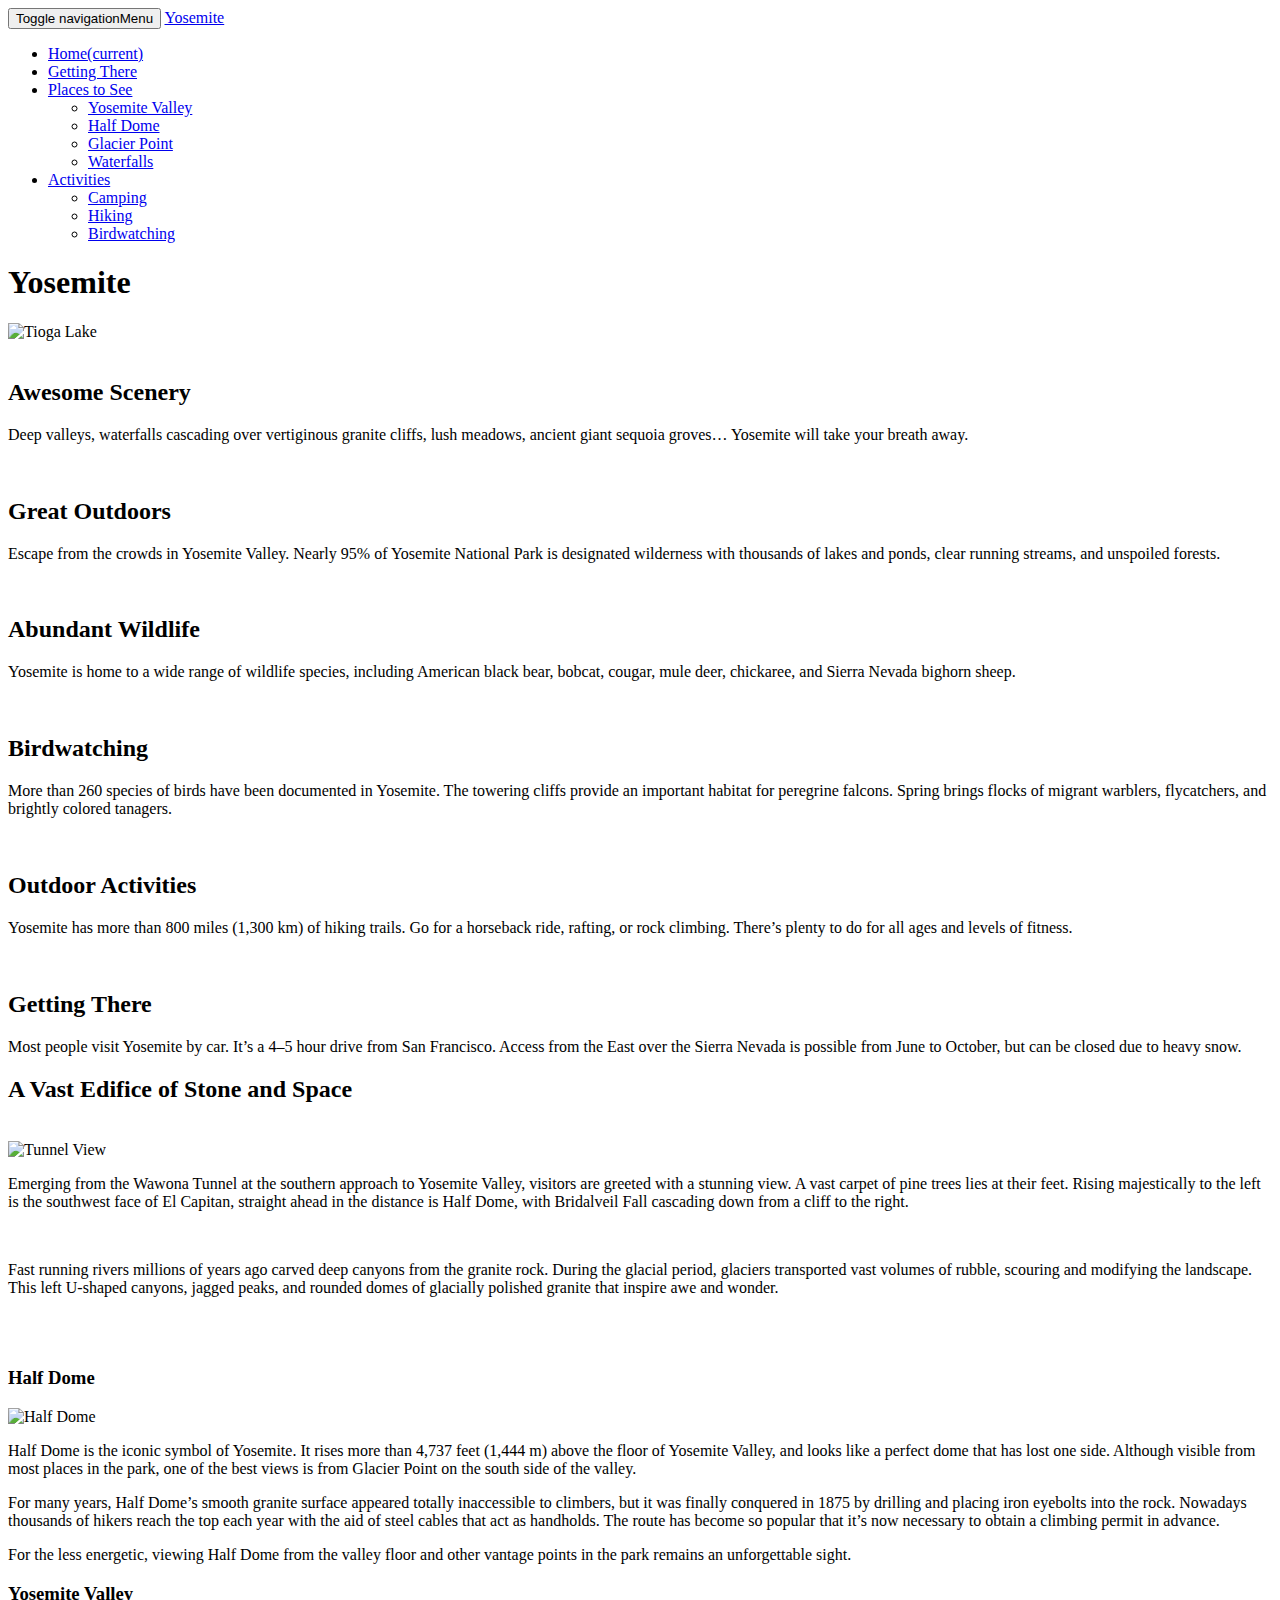
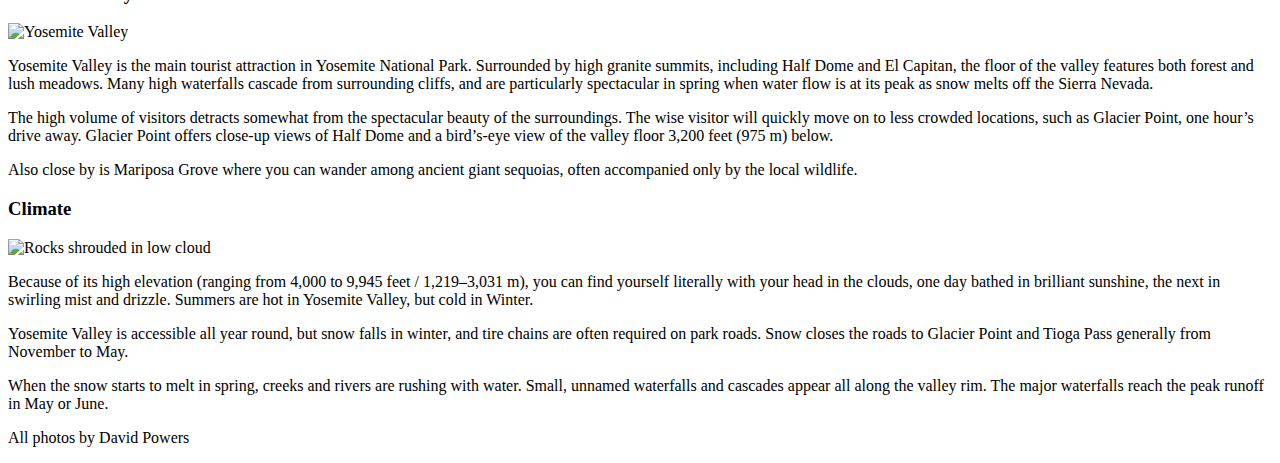
==== index.html @ 06b00417 "Initial Files" ====
<!DOCTYPE html>
<html lang="en">
  <head>
    <meta charset="utf-8">
	<meta http-equiv="X-UA-Compatible" content="IE=edge">
	<meta name="viewport" content="width=device-width, initial-scale=1">
    <title>Yosemite National Park</title>
    <!-- Bootstrap -->
	<link href="css/bootstrap.css" rel="stylesheet">
	<link href="css/yosemite.css" rel="stylesheet" type="text/css">

	<!-- HTML5 shim and Respond.js for IE8 support of HTML5 elements and media queries -->
	<!-- WARNING: Respond.js doesn't work if you view the page via file:// -->
	<!--[if lt IE 9]>
		  <script src="https://oss.maxcdn.com/html5shiv/3.7.2/html5shiv.min.js"></script>
		  <script src="https://oss.maxcdn.com/respond/1.4.2/respond.min.js"></script>
		<![endif]-->
  </head>
  <body>
  <nav class="navbar navbar-default navbar-fixed-top">
    <div class="container-fluid">
      <!-- Brand and toggle get grouped for better mobile display -->
      <div class="navbar-header">
        <button type="button" class="navbar-toggle collapsed" data-toggle="collapse" data-target="#topFixedNavbar1" aria-expanded="false"><span class="sr-only">Toggle navigation</span>Menu <span class="glyphicon glyphicon-chevron-down"></span></button>
        <a class="navbar-brand" href="index.html">Yosemite</a></div>
      <!-- Collect the nav links, forms, and other content for toggling -->
      <div class="collapse navbar-collapse" id="topFixedNavbar1">
        <ul class="nav navbar-nav">
          <li class="active"><a href="index.html">Home<span class="sr-only">(current)</span></a></li>
          <li><a href="#">Getting There</a></li>
          <li class="dropdown"><a href="#" class="dropdown-toggle" data-toggle="dropdown" role="button" aria-haspopup="true" aria-expanded="false">Places to See<span class="caret"></span></a>
            <ul class="dropdown-menu">
              <li><a href="#">Yosemite Valley</a></li>
              <li><a href="#">Half Dome</a></li>
              <li><a href="#">Glacier Point</a></li>
              
              <li><a href="#">Waterfalls</a></li>
              
            </ul>
          </li>
          <li class="dropdown"><a href="#" class="dropdown-toggle" data-toggle="dropdown" role="button" aria-haspopup="true" aria-expanded="false">Activities<span class="caret"></span></a>
            <ul class="dropdown-menu">
              <li><a href="#">Camping</a></li>
              <li><a href="#">Hiking</a></li>
              <li><a href="#">Birdwatching</a></li>
            </ul>
          </li>
        </ul>
</div>
      <!-- /.navbar-collapse -->
    </div>
    <!-- /.container-fluid -->
  </nav>
  <div class="container-fluid">
    <div class="row" id="lake">
      <h1>Yosemite</h1>
      <img src="images/tioga_lake.jpg" class="img-responsive" alt="Tioga Lake"></div>
    <section id="highlights" class="row">
      <div class="col-lg-10 col-lg-offset-1">
        <div class="row">
          <article class="col-sm-6 col-md-4"><img src="images/svg/mountains_icon.svg" alt=""/>
            <h2>Awesome Scenery</h2>
            <p>Deep valleys, waterfalls cascading over  vertiginous granite cliffs, lush meadows, ancient giant sequoia groves…  Yosemite will take your breath away.</p>
</article>
          <article class="col-sm-6 col-md-4 hidden-xs"><img src="images/svg/leaf_icon.svg" alt=""/>
            <h2>Great Outdoors</h2>
            <p>Escape from the crowds in Yosemite Valley.  Nearly 95% of Yosemite National Park is designated wilderness with thousands of  lakes and ponds, clear running streams, and unspoiled forests.</p>
</article>
          <div class="clearfix visible-sm-block"></div>
          <article class="col-sm-6 col-md-4"><img src="images/svg/paw_icon.svg" alt=""/>
            <h2>Abundant Wildlife</h2>
            <p>Yosemite is home to a wide range of wildlife species, including American black bear, bobcat, cougar, mule deer, chickaree, and Sierra Nevada bighorn sheep.</p>
            <p></p>
</article>
          <div class="clearfix visible-md-block visible-lg-block"></div>
          <article class="col-sm-6 col-md-4"><img src="images/svg/binoculars_icon.svg" alt=""/>
            <h2>Birdwatching</h2>
            <p>More than 260 species of birds have been  documented in Yosemite. The towering cliffs provide an important habitat for  peregrine falcons. Spring brings flocks of migrant warblers, flycatchers, and  brightly colored tanagers.</p>
</article>
          <div class="clearfix visible-sm-block"></div>
          <article class="col-sm-6 col-md-4"><img src="images/svg/tent_icon.svg" alt=""/>
            <h2>Outdoor Activities</h2>
            <p>Yosemite has more than 800 miles (1,300 km)  of hiking trails. Go for a horseback ride, rafting, or rock climbing. There&rsquo;s  plenty to do for all ages and levels of fitness.</p>
</article>
          <article class="col-sm-6 col-md-4"><img src="images/svg/car_icon.svg" alt=""/>
            <h2>Getting There</h2>
            <p>Most people visit Yosemite by car. It&rsquo;s a  4–5 hour drive from San Francisco. Access from the East over the Sierra Nevada  is possible from June to October, but can be closed due to heavy snow.</p>
</article>
        </div>
      </div>
    </section>
    <section class="row" id="feature">
      <div class="col-sm-12 col-md-8 col-md-offset-2 col-lg-6 col-lg-offset-3">
        <h2>A Vast Edifice of Stone and Space</h2>
      &nbsp;</div>
<div class="col-sm-12 col-md-8 col-md-offset-2 col-lg-6 col-lg-offset-3"><img src="images/tunnel_view.jpg" class="img-rounded img-responsive" alt="Tunnel View">&nbsp;</div>
      <div class="col-sm-10 col-sm-offset-1 col-md-offset-2 col-md-4 col-lg-offset-3 col-lg-3">
        <p>Emerging from the Wawona Tunnel at the southern  approach to Yosemite Valley, visitors are greeted with a stunning view. A vast  carpet of pine trees lies at their feet. Rising majestically to the left is the  southwest face of El Capitan, straight ahead in the distance is Half Dome, with  Bridalveil Fall cascading down from a cliff to the right.</p>
      &nbsp;</div>
<div class="col-sm-10 col-sm-offset-1 col-md-offset-0 col-md-4 col-lg-3">
  <p>Fast running rivers millions of years ago  carved deep canyons from the granite rock. During the glacial period, glaciers  transported vast volumes of rubble, scouring and modifying the landscape. This  left U-shaped canyons, jagged peaks, and rounded domes of glacially polished  granite that inspire awe and wonder.</p>
  &nbsp;</div>
</section>
    <section class="row" id="articles">
      <div class="col-lg-10 col-lg-offset-1">&nbsp;
        <div class="row">
          <div class="col-sm-4">
            <h3>Half Dome</h3>
            <img src="images/half_dome.jpg" class="img-rounded img-responsive" alt="Half Dome">
            <p>Half Dome is the iconic symbol of Yosemite.  It rises more than 4,737 feet (1,444 m) above the floor of Yosemite Valley, and  looks like a perfect dome that has lost one side. Although visible from most  places in the park, one of the best views is from Glacier Point on the south  side of the valley.</p>
            <p>For many years, Half Dome&rsquo;s smooth granite  surface appeared totally inaccessible to climbers, but it was finally conquered  in 1875 by drilling and placing iron eyebolts into the rock. Nowadays thousands  of hikers reach the top each year with the aid of steel cables that act as  handholds. The route has become so popular that it&rsquo;s now necessary to obtain a  climbing permit in advance.</p>
            <p>For the less energetic, viewing Half Dome  from the valley floor and other vantage points in the park remains an  unforgettable sight.</p>
          </div>
          <div class="col-sm-4">
            <h3>Yosemite Valley</h3>
            <img src="images/valley.jpg" class="img-rounded img-responsive" alt="Yosemite Valley">
            <p>Yosemite Valley is the main tourist  attraction in Yosemite National Park. Surrounded by high granite summits,  including Half Dome and El Capitan, the floor of the valley features both  forest and lush meadows. Many high waterfalls cascade from surrounding cliffs,  and are particularly spectacular in spring when water flow is at its peak as  snow melts off the Sierra Nevada.</p>
            <p>The high volume of visitors detracts  somewhat from the spectacular beauty of the surroundings. The wise visitor will  quickly move on to less crowded locations, such as Glacier Point, one hour&rsquo;s  drive away. Glacier Point offers close-up views of Half Dome and a bird&rsquo;s-eye  view of the valley floor 3,200 feet (975 m) below.</p>
            <p>Also close by is Mariposa Grove where you  can wander among ancient giant sequoias, often accompanied only by the local  wildlife.</p>
          </div>
          <div class="col-sm-4">
            <h3>Climate</h3>
            <img src="images/low_cloud.jpg" class="img-rounded img-responsive" alt="Rocks shrouded in low cloud">
            <p>Because of its high elevation (ranging from  4,000 to 9,945 feet / 1,219–3,031 m), you can find yourself literally with your  head in the clouds, one day bathed in brilliant sunshine, the next in swirling  mist and drizzle. Summers are hot in Yosemite Valley, but cold in Winter.</p>
            <p>Yosemite Valley is accessible all year  round, but snow falls in winter, and tire chains are often required on park  roads. Snow closes the roads to Glacier Point and Tioga Pass generally from  November to May. </p>
            <p>When the snow starts to melt in spring,  creeks and rivers are rushing with water. Small, unnamed waterfalls and  cascades appear all along the valley rim. The major waterfalls reach the peak  runoff in May or June.</p>
          </div>
        </div>
      </div>
    </section>
    <footer class="row">
      <div class="col-lg-12">
        <p>All photos by David Powers</p>
      </div>
    </footer>
  </div>
<!-- jQuery (necessary for Bootstrap's JavaScript plugins) --> 
	<script src="js/jquery-1.11.3.min.js"></script>

	<!-- Include all compiled plugins (below), or include individual files as needed --> 
	<script src="js/bootstrap.js"></script>
  </body>
</html>
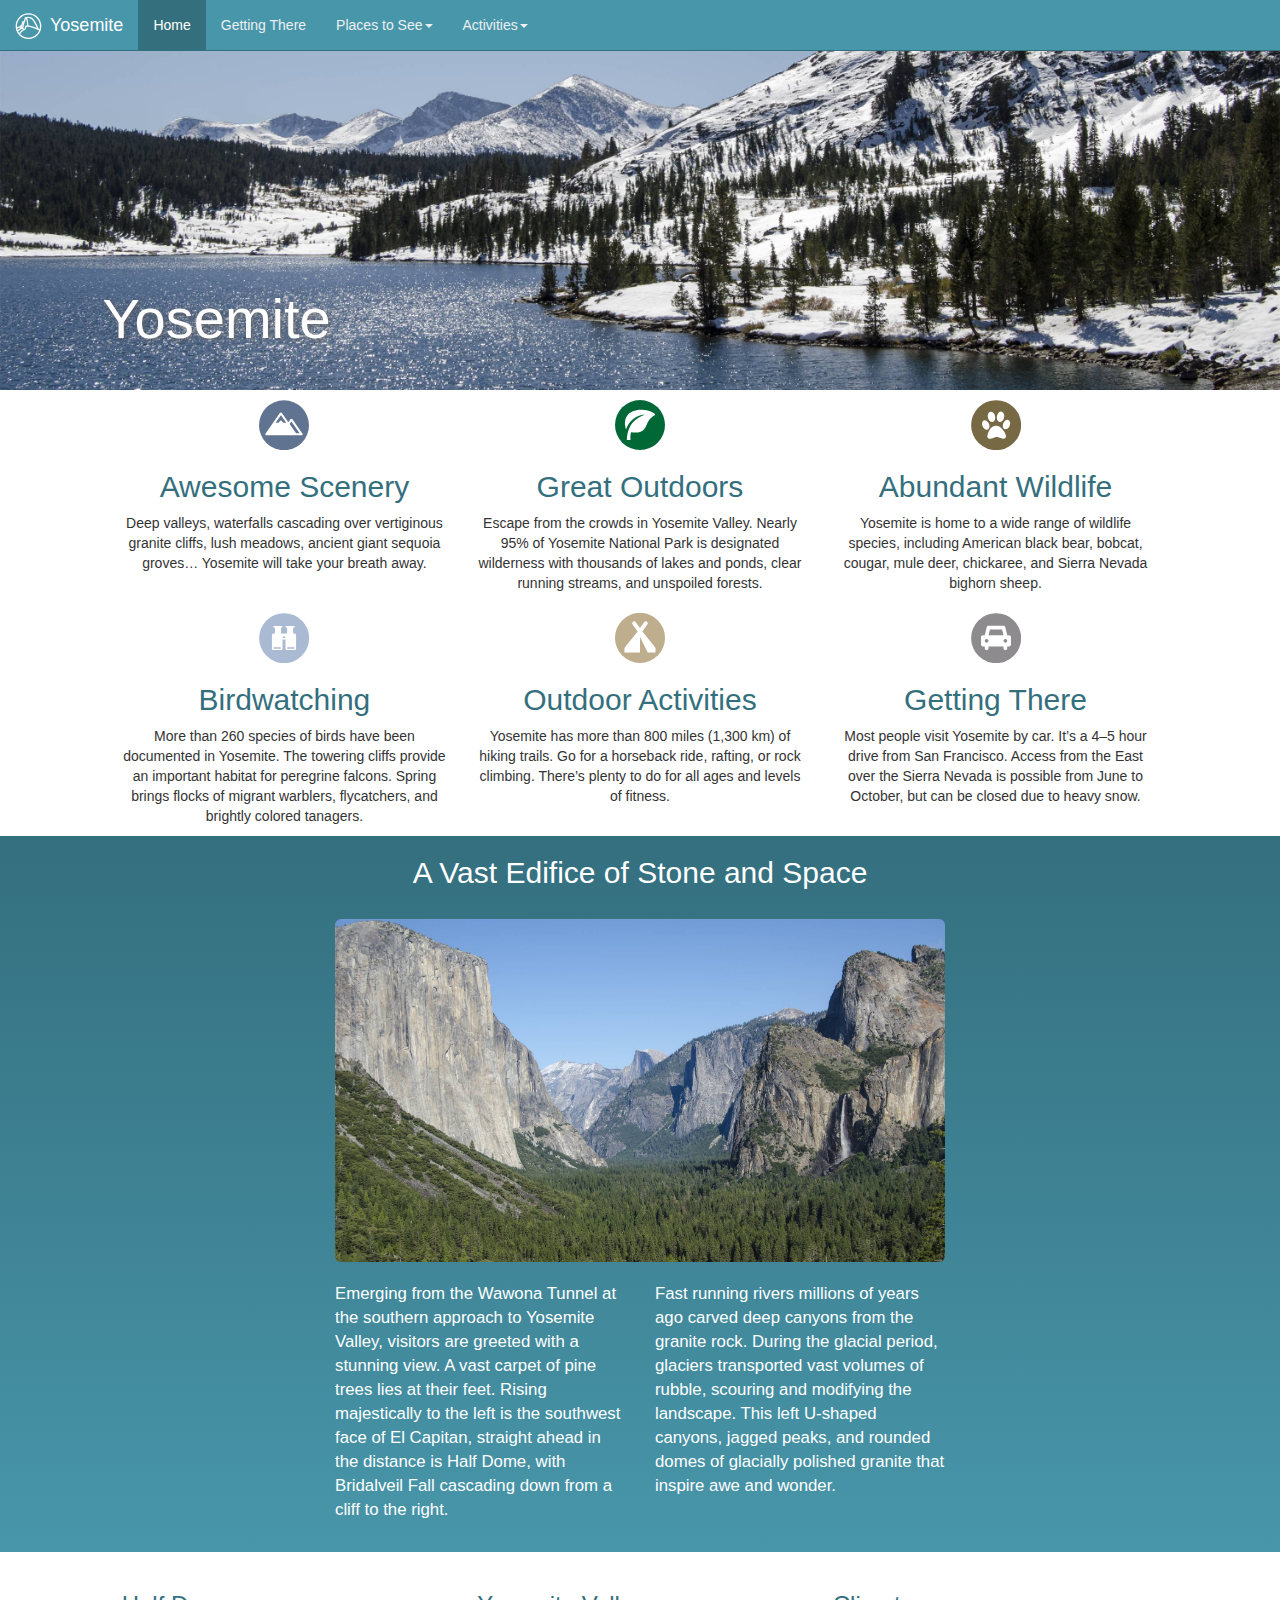
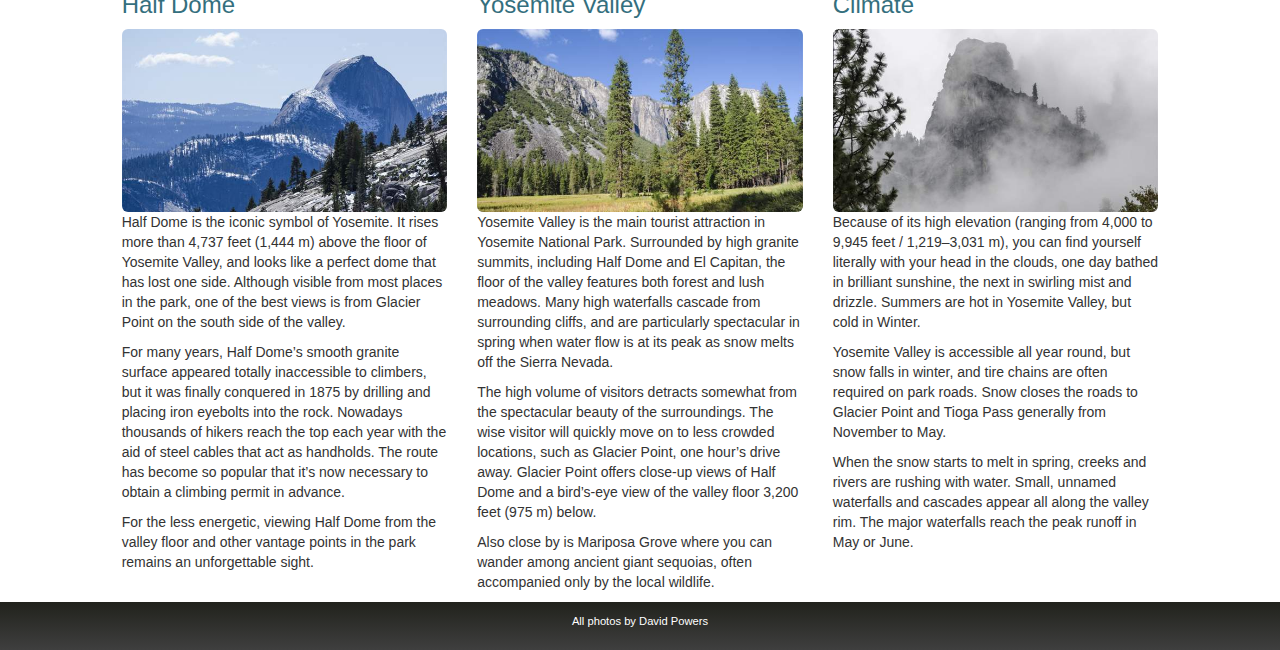
==== commit 4bb304b2: "commit" ====
--- a/index.html
+++ b/index.html
@@ -31,8 +31,8 @@
           <li class="dropdown"><a href="#" class="dropdown-toggle" data-toggle="dropdown" role="button" aria-haspopup="true" aria-expanded="false">Places to See<span class="caret"></span></a>
             <ul class="dropdown-menu">
               <li><a href="#">Yosemite Valley</a></li>
-              <li><a href="#">Half Dome</a></li>
-              <li><a href="#">Glacier Point</a></li>
+              <li><a href="halfdome.html">Half Dome</a></li>
+              <li><a href="Glacierpoint.html">Glacier Point</a></li>
               
               <li><a href="#">Waterfalls</a></li>
               
--- a/css/yosemite.css
+++ b/css/yosemite.css
@@ -0,0 +1,161 @@
+@charset "utf-8";
+.navbar-default {
+  background-color: #4896aa;
+  border-color: #346f7e;
+}
+.navbar-default .navbar-brand {
+  color: #ecf0f1;
+}
+.navbar-default .navbar-brand:hover, .navbar-default .navbar-brand:focus {
+  color: #ffffff;
+}
+.navbar-default .navbar-text {
+  color: #ecf0f1;
+}
+.navbar-default .navbar-nav > li > a {
+  color: #ecf0f1;
+}
+.navbar-default .navbar-nav > li > a:hover, .navbar-default .navbar-nav > li > a:focus {
+  color: #ffffff;
+}
+.navbar-default .navbar-nav > li > .dropdown-menu {
+  background-color: #4896aa;
+}
+.navbar-default .navbar-nav > li > .dropdown-menu > li > a {
+  color: #ecf0f1;
+}
+.navbar-default .navbar-nav > li > .dropdown-menu > li > a:hover,
+.navbar-default .navbar-nav > li > .dropdown-menu > li > a:focus {
+  color: #ffffff;
+  background-color: #346f7e;
+}
+.navbar-default .navbar-nav > li > .dropdown-menu > li > .divider {
+  background-color: #4896aa;
+}
+.navbar-default .navbar-nav > .active > a, .navbar-default .navbar-nav > .active > a:hover, .navbar-default .navbar-nav > .active > a:focus {
+  color: #ffffff;
+  background-color: #346f7e;
+}
+.navbar-default .navbar-nav > .open > a, .navbar-default .navbar-nav > .open > a:hover, .navbar-default .navbar-nav > .open > a:focus {
+  color: #ffffff;
+  background-color: #346f7e;
+}
+.navbar-default .navbar-toggle {
+  border-color: #346f7e;
+}
+.navbar-default .navbar-toggle:hover, .navbar-default .navbar-toggle:focus {
+  background-color: #346f7e;
+}
+.navbar-default .navbar-toggle .icon-bar {
+  background-color: #ecf0f1;
+}
+.navbar-default .navbar-collapse,
+.navbar-default .navbar-form {
+  border-color: #ecf0f1;
+}
+.navbar-default .navbar-link {
+  color: #ecf0f1;
+}
+.navbar-default .navbar-link:hover {
+  color: #ffffff;
+}
+.navbar-brand {
+	background-image: url(../images/svg/halfdome.svg);
+	background-repeat: no-repeat;
+	background-size: 66px auto;
+	padding-left: 50px;
+	background-position: -6% 0%;
+}
+#lake {
+	position: relative;
+}
+#lake h1 {
+	position: absolute;
+	color: #FDFDFD;
+	font-family: Impact, Haettenschweiler, "Franklin Gothic Bold", "Arial Black", sans-serif;
+	font-size: 4em;
+	text-shadow: 2px 2px 5px rgba(94,94,94,0.75);
+	bottom: 9%;
+	left: 8%;
+}
+img[src$="icon.svg"] {
+	width: 50px;
+	margin: 10px auto;
+	display: block;
+}
+#highlights {
+	text-align: center;
+}
+h2, h3 {
+	color: #346f7e;
+}
+footer {
+	padding: 1em 0;
+	background-color: #21221C;
+	background-image: -webkit-linear-gradient(270deg,rgba(33,34,28,1.00) 0%,rgba(63,63,63,1.00) 100%);
+	background-image: -moz-linear-gradient(270deg,rgba(33,34,28,1.00) 0%,rgba(63,63,63,1.00) 100%);
+	background-image: -o-linear-gradient(270deg,rgba(33,34,28,1.00) 0%,rgba(63,63,63,1.00) 100%);
+	background-image: linear-gradient(180deg,rgba(33,34,28,1.00) 0%,rgba(63,63,63,1.00) 100%);
+	color: #FFFFFF;
+	font-size: 0.8em;
+	text-align: center;
+}
+body {
+	padding-top: 50px;
+}
+
+
+
+
+
+
+
+
+
+
+
+@media (max-width:649px){
+  .navbar-default .navbar-nav .open .dropdown-menu > li > a {
+    color: #ecf0f1;
+  }
+  .navbar-default .navbar-nav .open .dropdown-menu > li > a:hover, .navbar-default .navbar-nav .open .dropdown-menu > li > a:focus {
+    color: #ffffff;
+  }
+  .navbar-default .navbar-nav .open .dropdown-menu > .active > a, .navbar-default .navbar-nav .open .dropdown-menu > .active > a:hover, .navbar-default .navbar-nav .open .dropdown-menu > .active > a:focus {
+    color: #ffffff;
+    background-color: #346f7e;
+  }
+.navbar-toggle {
+	color: #ffffff;
+}
+#lake h1 {
+	font-size: 2em;
+	bottom: 0%;
+}
+
+
+}
+
+@media screen and (min-width:650px) and (max-width:959px){
+#lake h1 {
+	font-size: 3em;
+}
+
+}
+#feature {
+	background-color: #346F7E;
+	background-image: -webkit-linear-gradient(270deg,rgba(52,111,126,1.00) 0%,rgba(72,150,170,1.00) 100%);
+	background-image: -moz-linear-gradient(270deg,rgba(52,111,126,1.00) 0%,rgba(72,150,170,1.00) 100%);
+	background-image: -o-linear-gradient(270deg,rgba(52,111,126,1.00) 0%,rgba(72,150,170,1.00) 100%);
+	background-image: linear-gradient(180deg,rgba(52,111,126,1.00) 0%,rgba(72,150,170,1.00) 100%);
+}
+#feature h2 {
+	color: #FFFFFF;
+	text-align: center;
+}
+#feature p {
+	color: #FFFFFF;
+	font-size: 1.2em;
+}
+#articles {
+}
